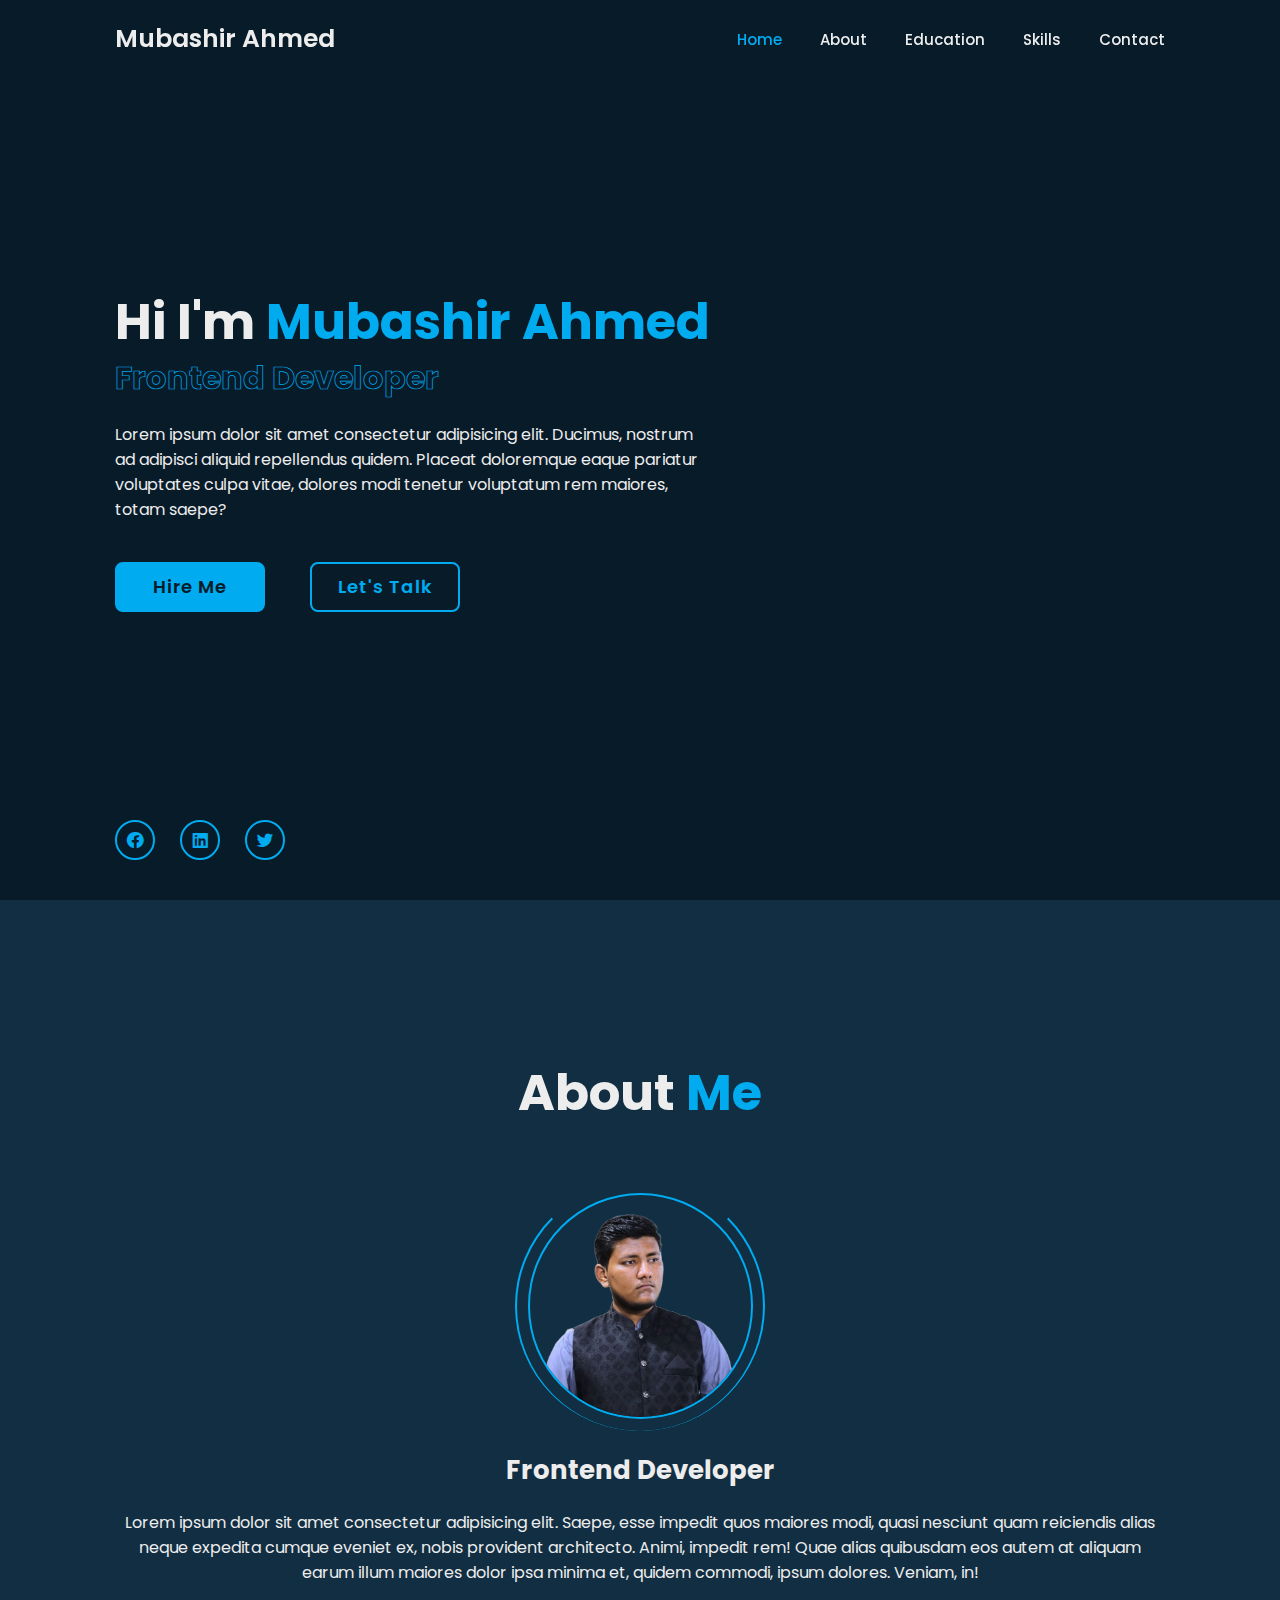
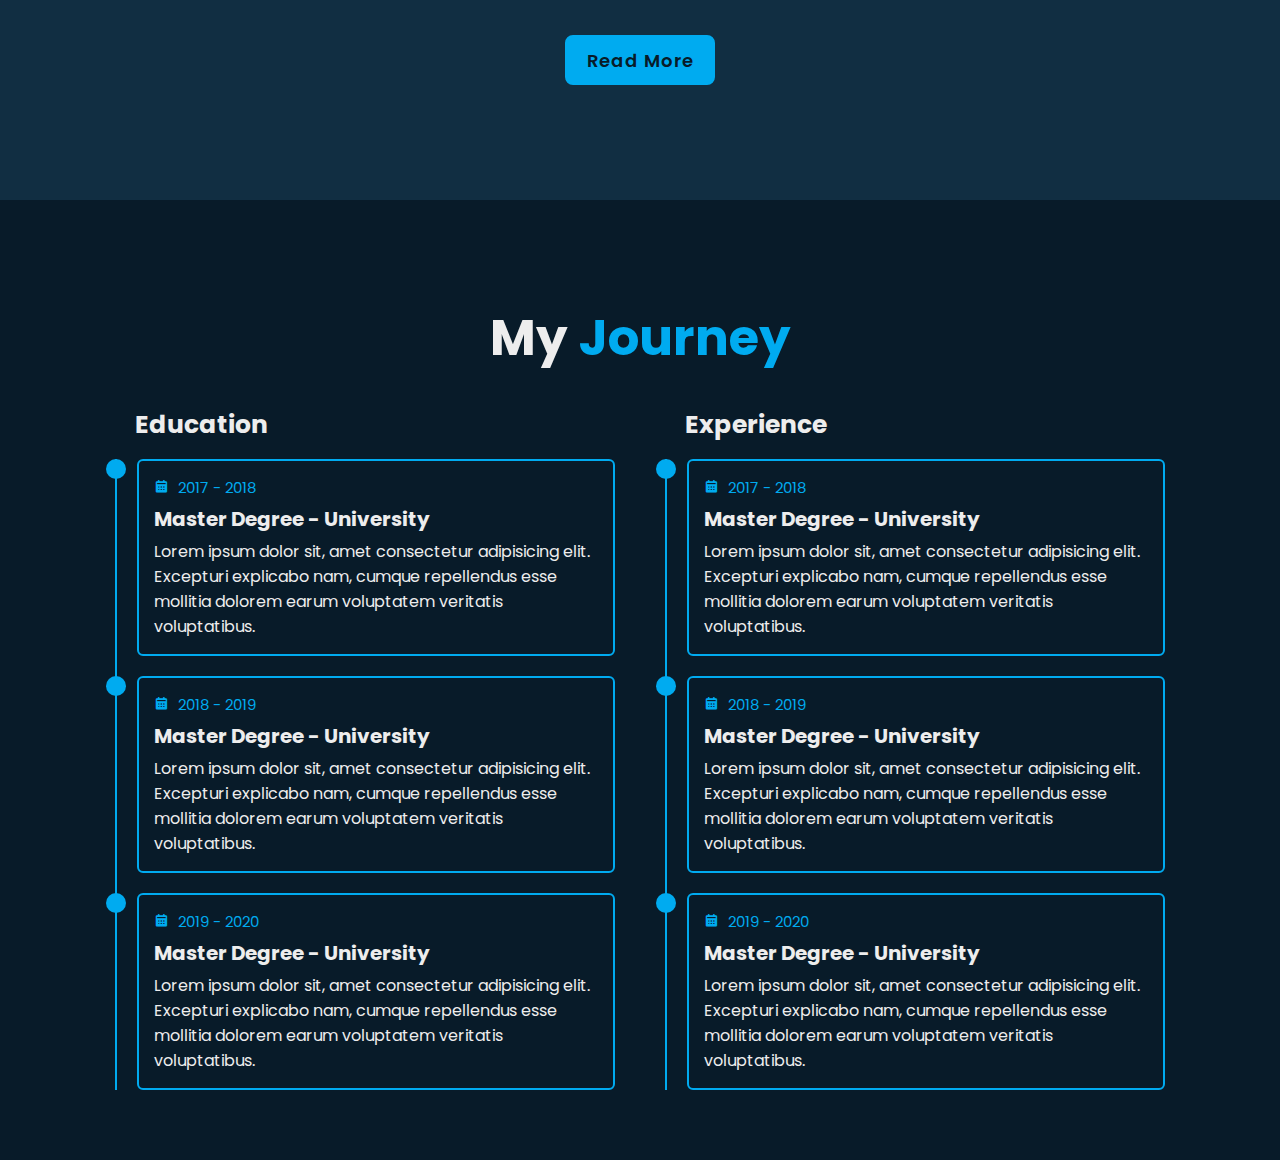
==== index.html @ 541646b7 "education and experience section completed" ====
<!DOCTYPE html>
<html lang="en">
<head>
    <meta charset="UTF-8">
    <meta name="viewport" content="width=device-width, initial-scale=1.0">
    <title>Document</title>
    <link rel="stylesheet" href="style.css">
    <link href='https://unpkg.com/boxicons@2.1.4/css/boxicons.min.css' rel='stylesheet'>
</head>
<body>
    <header class="header">
        <a href="#" class="logo">Mubashir Ahmed</a>

         <div class='bx bx-menu' id="menu-icon"> </div>

        <nav class="navbar">
            <a href="#home" class="active">Home</a>
            <a href="#about">About</a>
            <a href="#education">Education</a>
            <a href="#skills">Skills</a>
            <a href="#contact">Contact</a>
        </nav>
    </header>


    <!-- home section starts hear -->

    <section class="home" id="home">
        <div class="home-content">
            <h1>Hi I'm <span>Mubashir Ahmed</span></h1>
            <div class="text-animate">
                <h3>Frontend Developer</h3>
            </div>
            <p>Lorem ipsum dolor sit amet consectetur adipisicing elit. Ducimus, nostrum ad adipisci aliquid repellendus quidem. Placeat doloremque eaque pariatur voluptates culpa vitae, dolores modi tenetur voluptatum rem maiores, totam saepe?</p>

            <div class="button-box">
                <a href="#" class="btn">Hire Me</a>
                <a href="#" class="btn">Let's Talk</a>
            </div>
        </div>

        <div class="home-social-links">
            <a href="#"><i class='bx bxl-facebook-circle' ></i></a>
            <a href="#"><i class='bx bxl-linkedin-square'></i></a>
            <a href="#"><i class='bx bxl-twitter'></i></a>
        </div>

        <div class="home-image-hover">

        </div>
    </section>



    <!-- about section start here -->


    <section class="about" id="about">
        <h2 class="heading">About <span>Me</span></h2>
        <div class="about-image">
            <img src="./assest/3.png" alt="">
            <span class="circle-spin"></span>
        </div>

        <div class="about-content">
            <h3>Frontend Developer</h3>
            <p>Lorem ipsum dolor sit amet consectetur adipisicing elit. Saepe, esse impedit quos maiores modi, quasi nesciunt quam reiciendis alias neque expedita cumque eveniet ex, nobis provident architecto. Animi, impedit rem! Quae alias quibusdam eos autem at aliquam earum illum maiores dolor ipsa minima et, quidem commodi, ipsum dolores. Veniam, in!</p>
        </div>

        <div class="button-box btns">
            <a href="#" class="btn">Read More</a>
        </div>
    </section>


    <!-- education section start here -->

    <section class="education" id="education">
        <h2 class="heading">My <span>Journey</span></h2>

        <div class="education-row">
            <div class="education-column">
                <h3 class="title">Education</h3>

                <div class="education-box">
                    <div class="education-content">
                        <div class="content">
                            <div class="year"><i class='bx bxs-calendar'></i> 2017 - 2018</div>
                            <h3>Master Degree - University</h3>
                            <p>Lorem ipsum dolor sit, amet consectetur adipisicing elit. Excepturi explicabo nam, cumque repellendus esse mollitia dolorem earum voluptatem veritatis voluptatibus.</p>
                        </div>
                    </div>

                    <div class="education-content">
                        <div class="content">
                            <div class="year"><i class='bx bxs-calendar'></i> 2018 - 2019</div>
                            <h3>Master Degree - University</h3>
                            <p>Lorem ipsum dolor sit, amet consectetur adipisicing elit. Excepturi explicabo nam, cumque repellendus esse mollitia dolorem earum voluptatem veritatis voluptatibus.</p>
                        </div>
                    </div>

                    <div class="education-content">
                        <div class="content">
                            <div class="year"><i class='bx bxs-calendar'></i> 2019 - 2020</div>
                            <h3>Master Degree - University</h3>
                            <p>Lorem ipsum dolor sit, amet consectetur adipisicing elit. Excepturi explicabo nam, cumque repellendus esse mollitia dolorem earum voluptatem veritatis voluptatibus.</p>
                        </div>
                    </div>
                </div>
            </div>


            <div class="education-column">
                <h3 class="title">Experience</h3>

                <div class="education-box">
                    <div class="education-content">
                        <div class="content">
                            <div class="year"><i class='bx bxs-calendar'></i> 2017 - 2018</div>
                            <h3>Master Degree - University</h3>
                            <p>Lorem ipsum dolor sit, amet consectetur adipisicing elit. Excepturi explicabo nam, cumque repellendus esse mollitia dolorem earum voluptatem veritatis voluptatibus.</p>
                        </div>
                    </div>

                    <div class="education-content">
                        <div class="content">
                            <div class="year"><i class='bx bxs-calendar'></i> 2018 - 2019</div>
                            <h3>Master Degree - University</h3>
                            <p>Lorem ipsum dolor sit, amet consectetur adipisicing elit. Excepturi explicabo nam, cumque repellendus esse mollitia dolorem earum voluptatem veritatis voluptatibus.</p>
                        </div>
                    </div>

                    <div class="education-content">
                        <div class="content">
                            <div class="year"><i class='bx bxs-calendar'></i> 2019 - 2020</div>
                            <h3>Master Degree - University</h3>
                            <p>Lorem ipsum dolor sit, amet consectetur adipisicing elit. Excepturi explicabo nam, cumque repellendus esse mollitia dolorem earum voluptatem veritatis voluptatibus.</p>
                        </div>
                    </div>
                </div>
            </div>
        </div>
    </section>
</body>
<script src="script.js"></script>
</html>
---- style.css ----
@import url('https://fonts.googleapis.com/css2?family=Poppins:ital,wght@0,100;0,200;0,300;0,400;0,500;0,600;0,700;0,800;0,900;1,100;1,200;1,300;1,400;1,500;1,600;1,700;1,800;1,900&display=swap');

*{
    margin: 0;
    padding: 0;
    box-sizing: border-box;
    text-decoration: none;
    border: none;
    outline: none;
    scroll-behavior: smooth;
    font-family: 'Poppins', sans-serif;
}

:root{
    --bg-color:#081b29;
    --second-bg-color: #112e42;
    --text-color: #ededed;
    --main-color: #00abf0;
}

html{
    font-size: 62.5%;
    overflow-x: hidden;
}

body{
    background: var(--bg-color);
    color: var(--text-color);
}

.header{
    position: fixed;
    top: 0;
    left: 0;
    width: 100%;
    padding: 2rem 9%;
    /* background-color: aqua; */
    display: flex;
    justify-content: space-between;
    align-items: center;
    z-index: 100;
}

.logo{
    font-size: 2.5rem;
    color: var(--text-color);
    font-weight: 600;
}

.navbar a{
    font-size: 1.5rem;
    color: var(--text-color);
    font-weight: 500;
    margin-left: 3.5rem;
    transition: .3s;
}

.navbar a:hover, .navbar a.active{
    color: var(--main-color);
}

#menu-icon{
    font-size: 3.6rem;
    color: var(--text-color);
    cursor: pointer;
    display: none;
}

section{
    min-height: 100vh;
    padding: 10rem 9% 2rem;
}

.home{
    display: flex;
    align-items: center;
    padding: 0 9%;
    background-image: url(./assest/file.png);
    background-repeat: no-repeat;
    background-position: right;
    background-size: contain;
}


.home-content{
    max-width: 60rem;
}

.home-content h1{
    font-size: 5rem;
    font-weight: 700;
    line-height: 1.3;
}

.home-content .text-animate{
    position: relative;
    width: 32.8rem;
}

.home-content .text-animate h3 {
    font-size: 3.2rem;
    font-weight: 700;
    color: transparent;
    -webkit-text-stroke: .7px var(--main-color);
}

.home-content p{
    font-size: 1.6rem;
    margin: 2rem 0 4rem;
}


.button-box{
    position: relative;
    display: flex;
    justify-content: space-between;
    width: 34.5rem;
    height: 5rem;
}

.button-box .btn{
    position: relative;
    display: inline-flex;
    justify-content: center;
    align-items: center;
    width: 15rem;
    height: 100%;
    background: var(--main-color);
    border: .2rem solid var(--main-color);
    border-radius: .8rem;
    font-size: 1.8rem;
    font-weight: 600;
    letter-spacing: .1rem;
    color: var(--bg-color); 
    z-index: 1;
    overflow: hidden;
    transition: .5s;  
}

.button-box .btn:hover{
    color: var(--main-color);
}

.button-box .btn:nth-child(2){
    background: transparent;
    color: var(--main-color);
}

.button-box .btn:nth-child(2):hover{
    color: var(--bg-color);
}

.button-box .btn:nth-child(2)::before{
    background: var(--main-color);
}


.button-box .btn::before {
    content: '';
    position: absolute;
    top: 0;
    left: 0;
    width: 0;
    height: 100%;
    background: var(--bg-color);
    z-index: -1;
    transition: .5s;
}


.button-box .btn:hover::before {
    width: 100%;
}


.home-social-links{
    position: absolute;
    bottom: 4rem;
    width: 170px;
    display: flex;
    justify-content: space-between;
}


.home-social-links a{
    position: relative;
    display: inline-flex;
    justify-content: center;
    align-items: center;
    width: 40px;
    height: 40px;
    background: transparent;
    border: .2rem solid var(--main-color);
    border-radius: 50%;
    font-size: 20px;
    color: var(--main-color);
    z-index: 1;
    overflow: hidden;
    transition: .5s;
}

.home-social-links a:hover{
    color: var(--bg-color);
}


.home-social-links a::before{
    content: '';
    position: absolute;
    top: 0;
    left: 0;
    width: 0;
    height: 100%;
    background: var(--main-color);
    z-index: -1;
    transition: .5s;
}


.home-social-links a:hover::before{
    width: 100%;
}



.home-image-hover{
    position: absolute;
    top: 0;
    right: 0;
    width: 45%;
    height: 100%;
    background: transparent;
    transition: .3s;
}


.home-image-hover:hover{
    background-color: var(--bg-color);
    opacity: .9;
}


.about{
    display: flex;
    align-items: center;
    justify-content: center;
    flex-direction: column;
    gap: 2rem;
    background: var(--second-bg-color);
    padding-bottom: 6rem;
}


.heading{
    font-size: 5rem;
    margin-bottom: 3rem;
    text-align: center;
}

span{
    color: var(--main-color);
}

.about-image{
    position: relative;
    width: 25rem;
    height: 25rem;
    border-radius: 50%;
    display: flex;
    justify-content: center;
    align-items: center;
}


.about-image img{
    width: 90%;
    /* height: 100%; */
    border-radius: 50%;
    border: .2rem solid var(--main-color);
}


.about-image .circle-spin{
    position: absolute;
    top: 50%;
    left: 50%;
    transform: translate(-50%, -50%)rotate(0);
    width: 100%;
    height: 100%;
    border-radius: 50%;
    border-top: .2rem solid var(--second-bg-color);
    border-top: .2rem solid var(--second-bg-color);
    border-left: .2rem solid var(--main-color);
    border-right: .2rem solid var(--main-color);
}

.about-content{
    text-align: center;
}

.about-content h3{
    font-size: 2.6rem;
}

.about-content p{
    font-size: 1.6rem;
    margin: 2rem 0 3rem;
}


.button-box.btns{
    display: inline-block;
    width: 15rem;
}

.button-box.btns a::before{
    background: var(--second-bg-color);
}


.education{
    display: flex;
    align-items: center;
    justify-content: center;
    flex-direction: column;
    min-height: auto;
    padding-bottom: 5rem;
}

.education .education-row{
    display: flex;
    flex-wrap: wrap;
    gap: 5rem;
}

.education-row .education-column{
    flex: 1 1 40rem ;
}

.education-column .title{
    font-size: 2.5rem;
    margin: 0 0 1.5rem 2rem;
}

.education-column .education-box{
    border-left: .2rem solid var(--main-color);
}

.education-box .education-content{
    position: relative;
    padding-left: 2rem;
}

.education-box .education-content::before{
    content: '';
    position: absolute;
    top: 0;
    left: -1.1rem;
    width: 2rem;
    height: 2rem;
    background: var(--main-color);
    border-radius: 50%;
}

.education-content .content{
    position: relative;
    padding: 1.5rem;
    border: .2rem solid var(--main-color);
    border-radius: .6rem;
    margin-bottom: 2rem;
    overflow: hidden;
}

.education-content .content::before{
    content: '';
    position: absolute;
    top: 0;
    left: 0;
    width: 0%;
    height: 100%;
    background: var(--second-bg-color);
    z-index: -1;
    transition: .5s;
}

.education-content .content:hover::before{
    width: 100%;

}

.education-content .content .year{
    font-size: 1.5rem;
    color: var(--main-color);
    padding-bottom: .5rem;
}


.education-content .content .year i{
    padding-right: .5rem;
}

.education-content .content h3{
    font-size: 2rem;
}

.education-content .content p{
    font-size: 1.6rem;
    padding-top: .5rem;
}
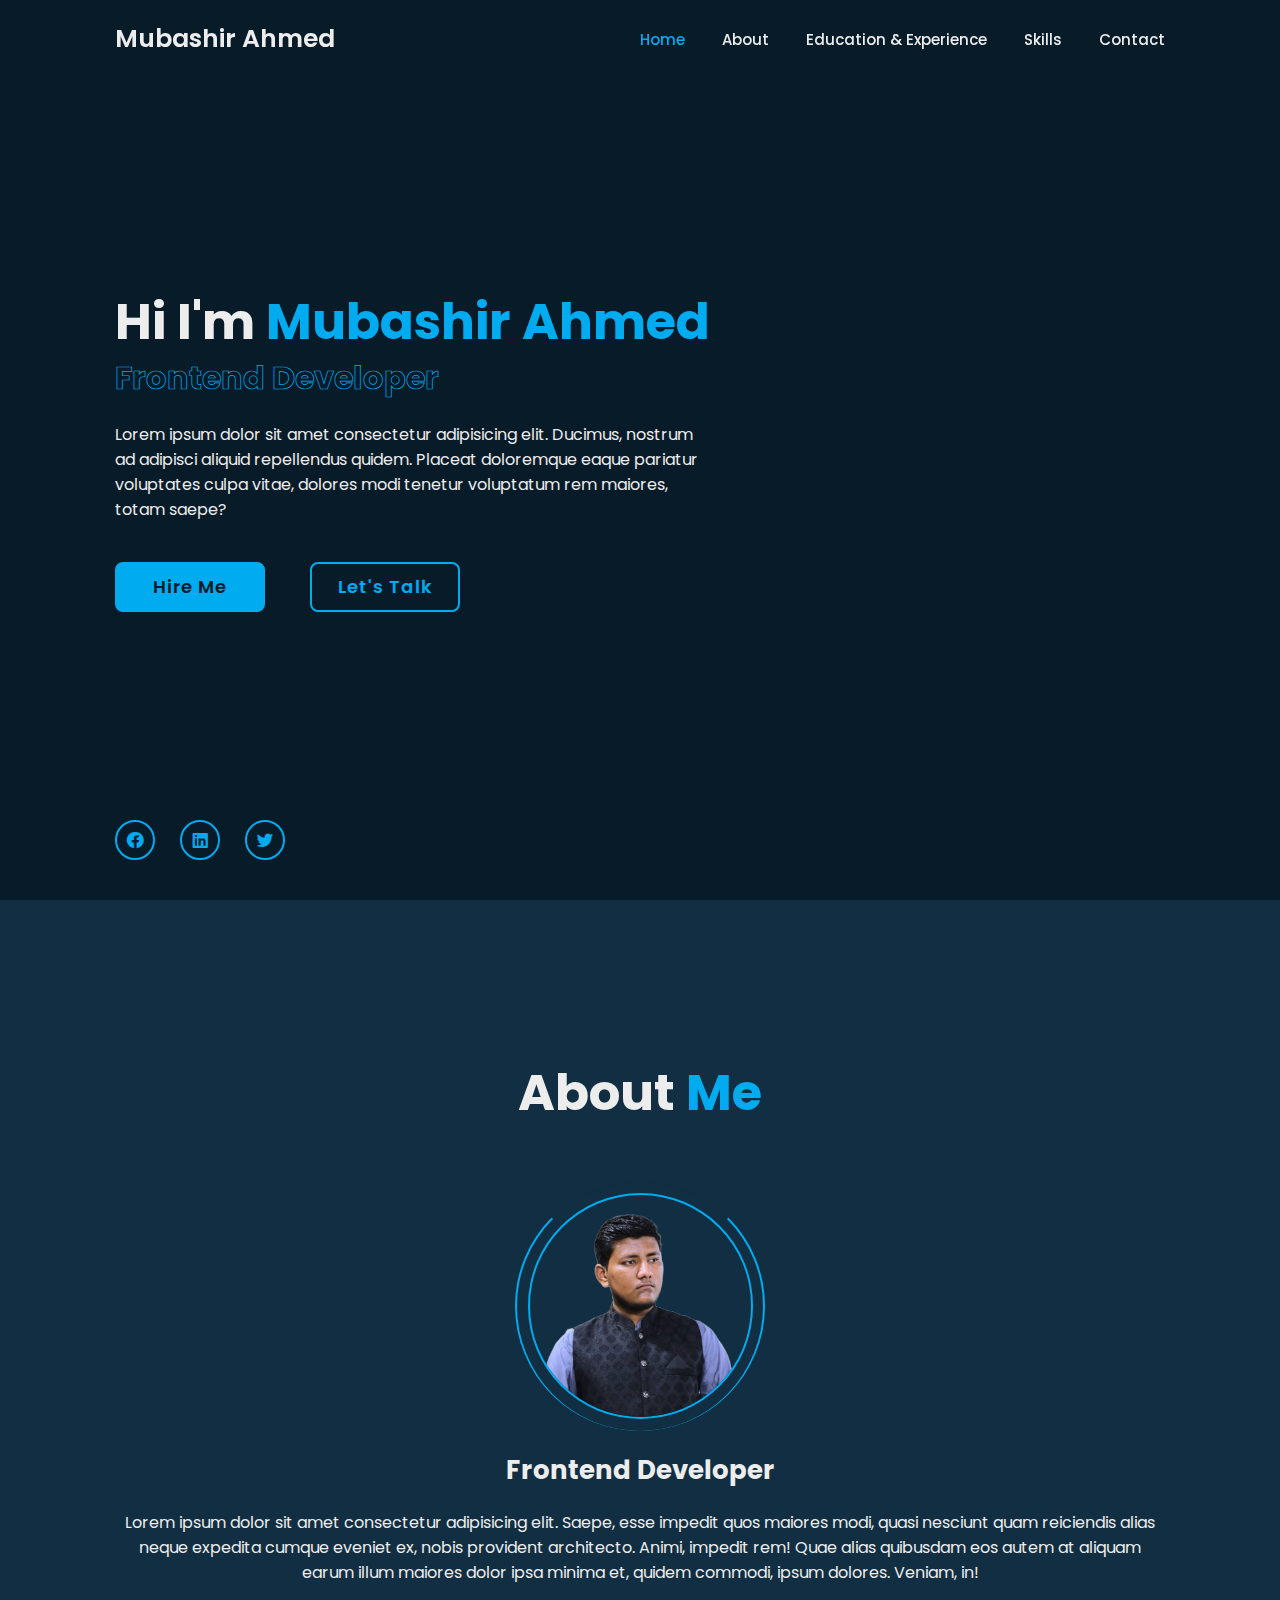
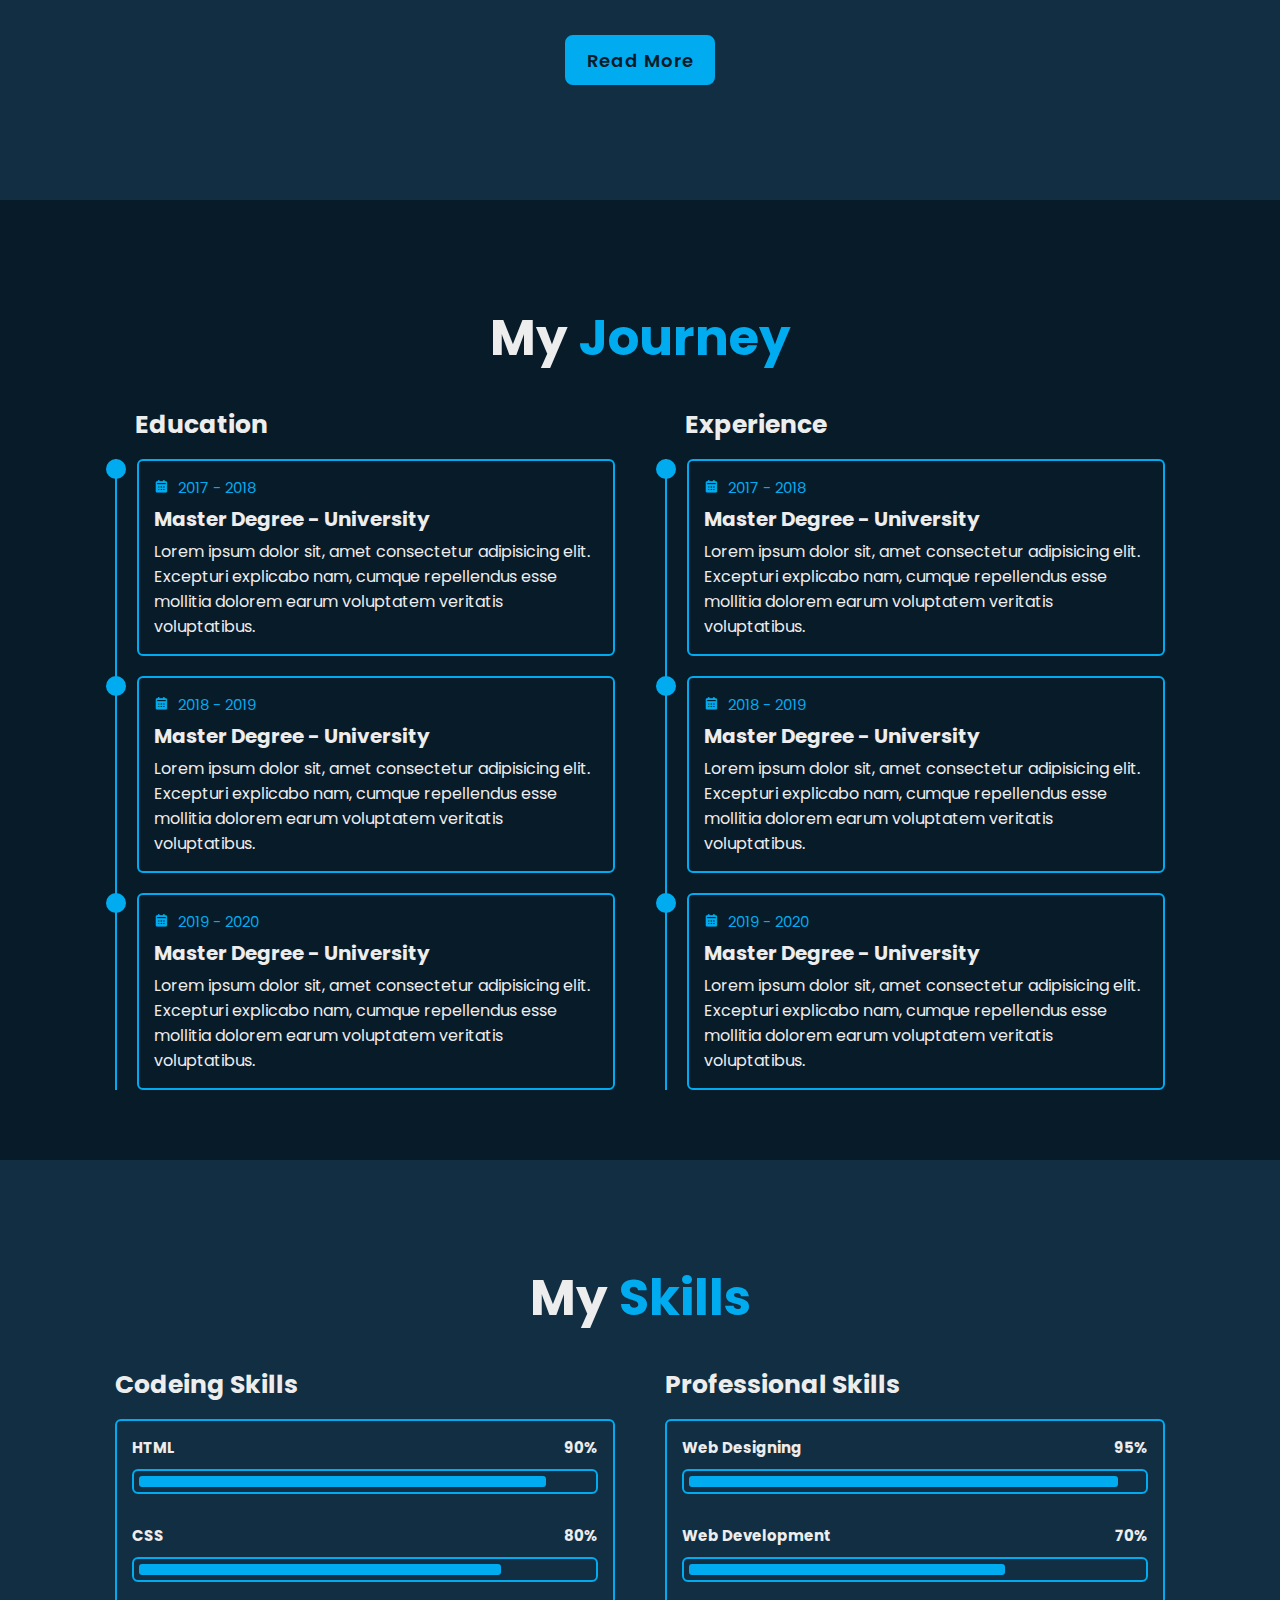
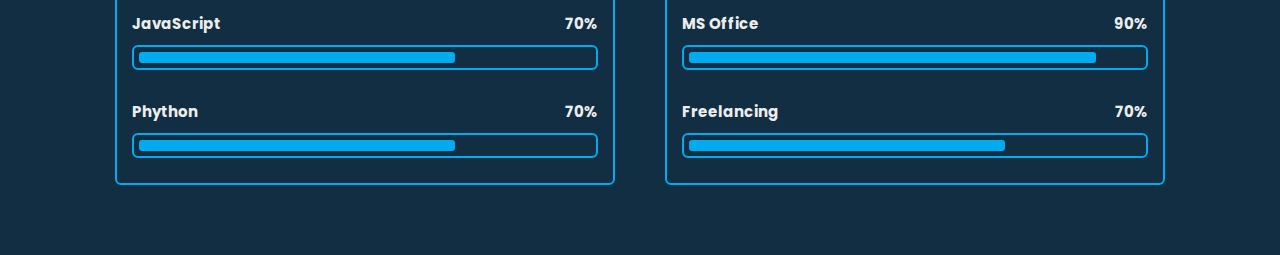
==== commit d4d0d091: "skills sceetion complete" ====
--- a/index.html
+++ b/index.html
@@ -16,7 +16,7 @@
         <nav class="navbar">
             <a href="#home" class="active">Home</a>
             <a href="#about">About</a>
-            <a href="#education">Education</a>
+            <a href="#education">Education & Experience</a>
             <a href="#skills">Skills</a>
             <a href="#contact">Contact</a>
         </nav>
@@ -141,6 +141,76 @@
             </div>
         </div>
     </section>
+
+
+
+    <!-- Skills Section Starts Here -->
+
+
+
+    <section class="skills" id="skills">
+        <h2 class="heading">My <span>Skills</span></h2>
+
+        <div class="skills-row">
+            <div class="skills-column">
+                <h3 class="title">Codeing Skills</h3>
+
+                <div class="skills-box">
+                    <div class="skills-content">
+                        <div class="progress">
+                            <h3>HTML <span>90%</span></h3>
+                            <div class="bar"><span></span></div>
+                        </div>
+
+                        <div class="progress">
+                            <h3>CSS <span>80%</span></h3>
+                            <div class="bar"><span></span></div>
+                        </div>
+
+                        <div class="progress">
+                            <h3>JavaScript <span>70%</span></h3>
+                            <div class="bar"><span></span></div>
+                        </div>
+
+                        <div class="progress">
+                            <h3>Phython <span>70%</span></h3>
+                            <div class="bar"><span></span></div>
+                        </div>
+                        
+                    </div>
+                </div>
+            </div>
+
+            <div class="skills-column">
+                <h3 class="title">Professional Skills</h3>
+
+                <div class="skills-box">
+                    <div class="skills-content">
+                        <div class="progress">
+                            <h3>Web Designing <span>95%</span></h3>
+                            <div class="bar"><span></span></div>
+                        </div>
+
+                        <div class="progress">
+                            <h3>Web Development <span>70%</span></h3>
+                            <div class="bar"><span></span></div>
+                        </div>
+
+                        <div class="progress">
+                            <h3>MS Office <span>90%</span></h3>
+                            <div class="bar"><span></span></div>
+                        </div>
+
+                        <div class="progress">
+                            <h3> Freelancing <span>70%</span></h3>
+                            <div class="bar"><span></span></div>
+                        </div>
+                        
+                    </div>
+                </div>
+            </div>
+        </div>
+    </section>
 </body>
 <script src="script.js"></script>
 </html>--- a/style.css
+++ b/style.css
@@ -18,7 +18,7 @@
     --main-color: #00abf0;
 }
 
-html{
+html,body{
     font-size: 62.5%;
     overflow-x: hidden;
 }
@@ -406,4 +406,120 @@
 .education-content .content p{
     font-size: 1.6rem;
     padding-top: .5rem;
+}
+
+
+/* skills styleing starts here */
+
+
+.skills{
+    min-height: auto;
+    padding-bottom: 7rem;
+    background: var(--second-bg-color);
+}
+
+.skills .skills-row{
+    display: flex;
+    flex-wrap: wrap;
+    gap: 5rem;
+}
+
+.skills-row .skills-column{
+    flex: 1 1 40rem;
+}
+
+.skills-column .title{
+    font-size: 2.5rem;
+    margin: 0 0 1.5rem;
+}
+
+.skills-box .skills-content{
+    position: relative;
+    border: .2rem solid var(--main-color);
+    border-radius: .6rem;
+    padding: .5rem 1.5rem;
+    z-index: 1;
+    overflow: hidden;
+}
+
+
+.skills-box .skills-content::before{
+    content: '';
+    position: absolute;
+    top: 0;
+    left: 0;
+    height: 100%;
+    width: 0;
+    background: var(--bg-color);
+    z-index: -1;
+    transition: .5s;
+}
+
+.skills-box .skills-content:hover::before{
+    width: 100%;
+}
+
+.skills-content .progress{
+    padding: 1rem 0;
+}
+
+
+.skills-content .progress h3{
+    font-size: 1.5rem;
+    display: flex;
+    justify-content: space-between;
+    align-items: center;
+}
+
+.skills-content .progress h3 span{
+    color: var(--text-color);
+}
+
+.skills-content .progress .bar{
+    height: 2.5rem;
+    border-radius: .6rem;
+    border: .2rem solid var(--main-color);
+    padding: .5rem;
+    margin: 1rem 0;
+
+}
+
+
+.skills-content .progress .bar span{
+    display: block;
+    height: 100%;
+    border-radius: .3rem;
+    background: var(--main-color);
+}
+
+.skills-column:nth-child(1) .skills-content .progress:nth-child(1) .bar span{
+    width: 90%;
+}
+
+.skills-column:nth-child(1) .skills-content .progress:nth-child(2) .bar span{
+    width: 80%;
+}
+
+.skills-column:nth-child(1) .skills-content .progress:nth-child(3) .bar span{
+    width: 70%;
+}
+
+.skills-column:nth-child(1) .skills-content .progress:nth-child(4) .bar span{
+    width: 70%;
+}
+
+.skills-column:nth-child(2) .skills-content .progress:nth-child(1) .bar span{
+    width: 95%;
+}
+
+.skills-column:nth-child(2) .skills-content .progress:nth-child(2) .bar span{
+    width: 70%;
+}
+
+.skills-column:nth-child(2) .skills-content .progress:nth-child(3) .bar span{
+    width: 90%;
+}
+
+.skills-column:nth-child(2) .skills-content .progress:nth-child(4) .bar span{
+    width: 70%;
 }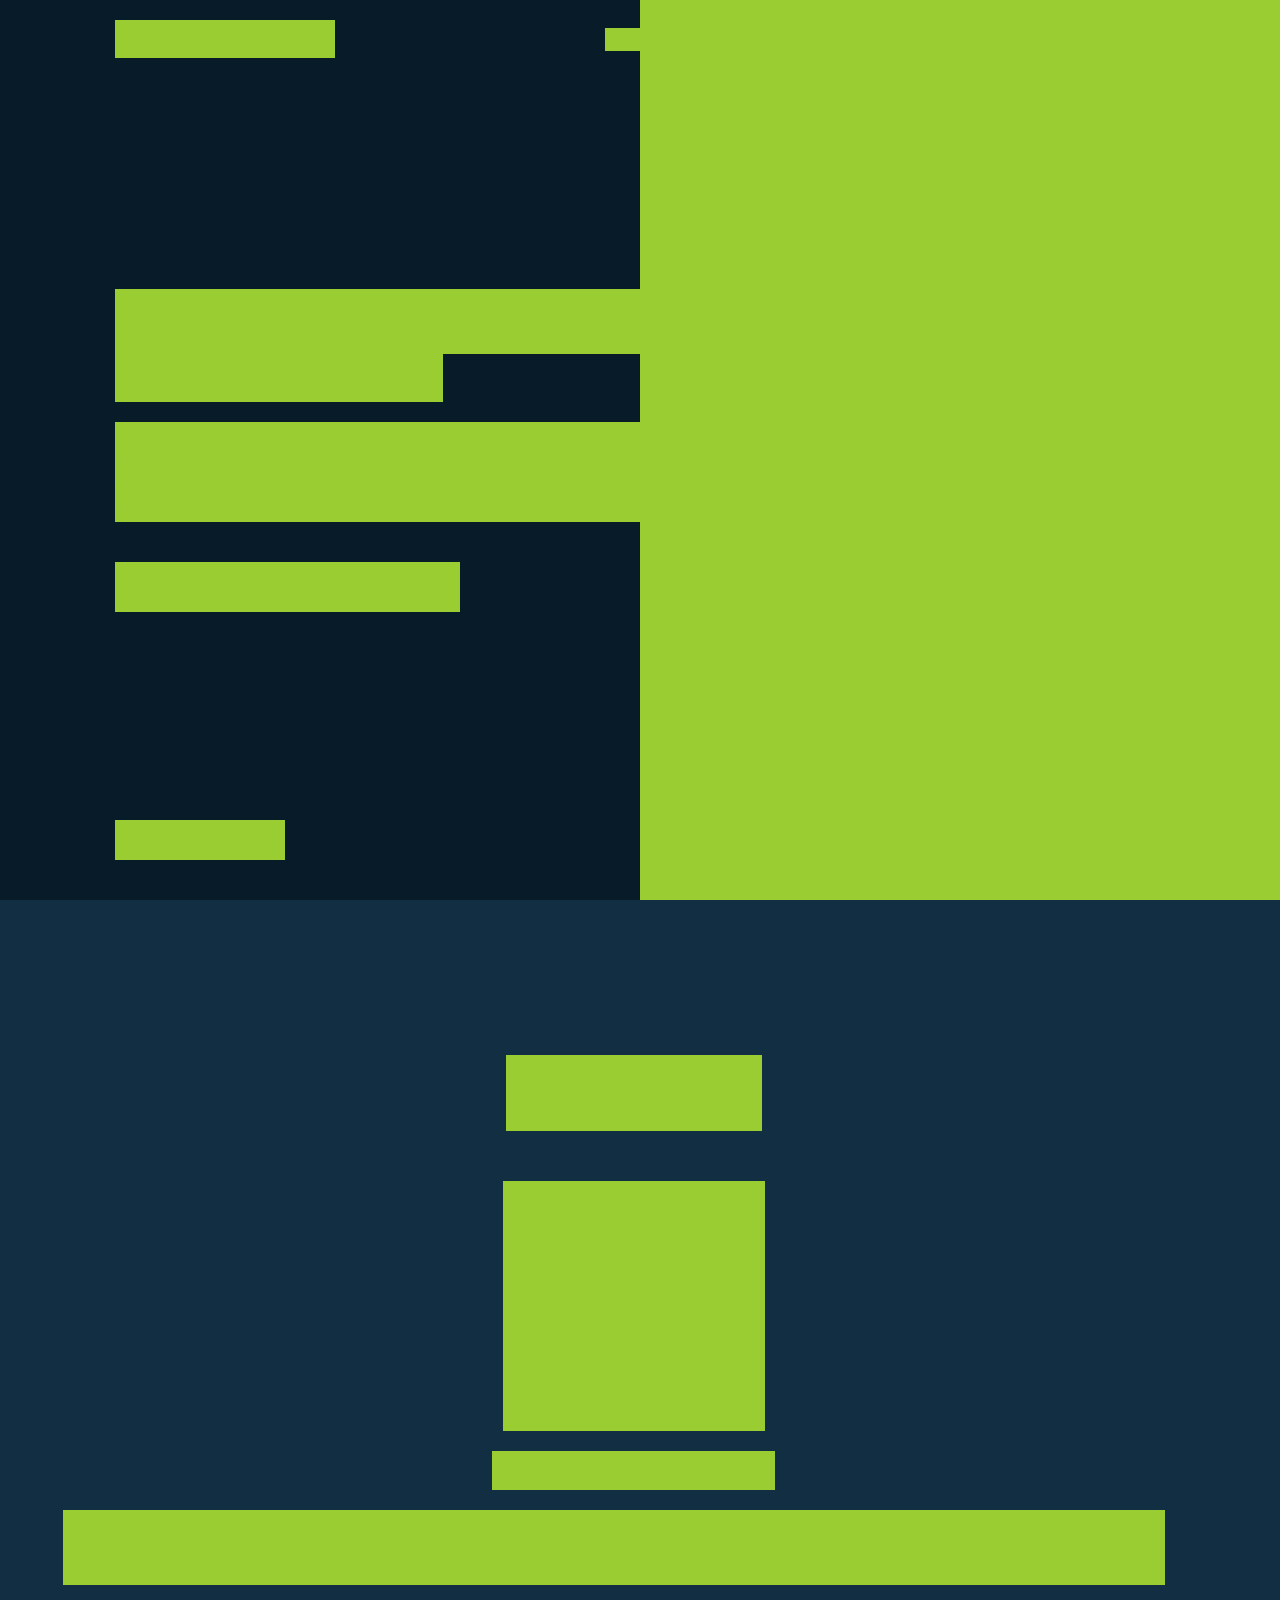
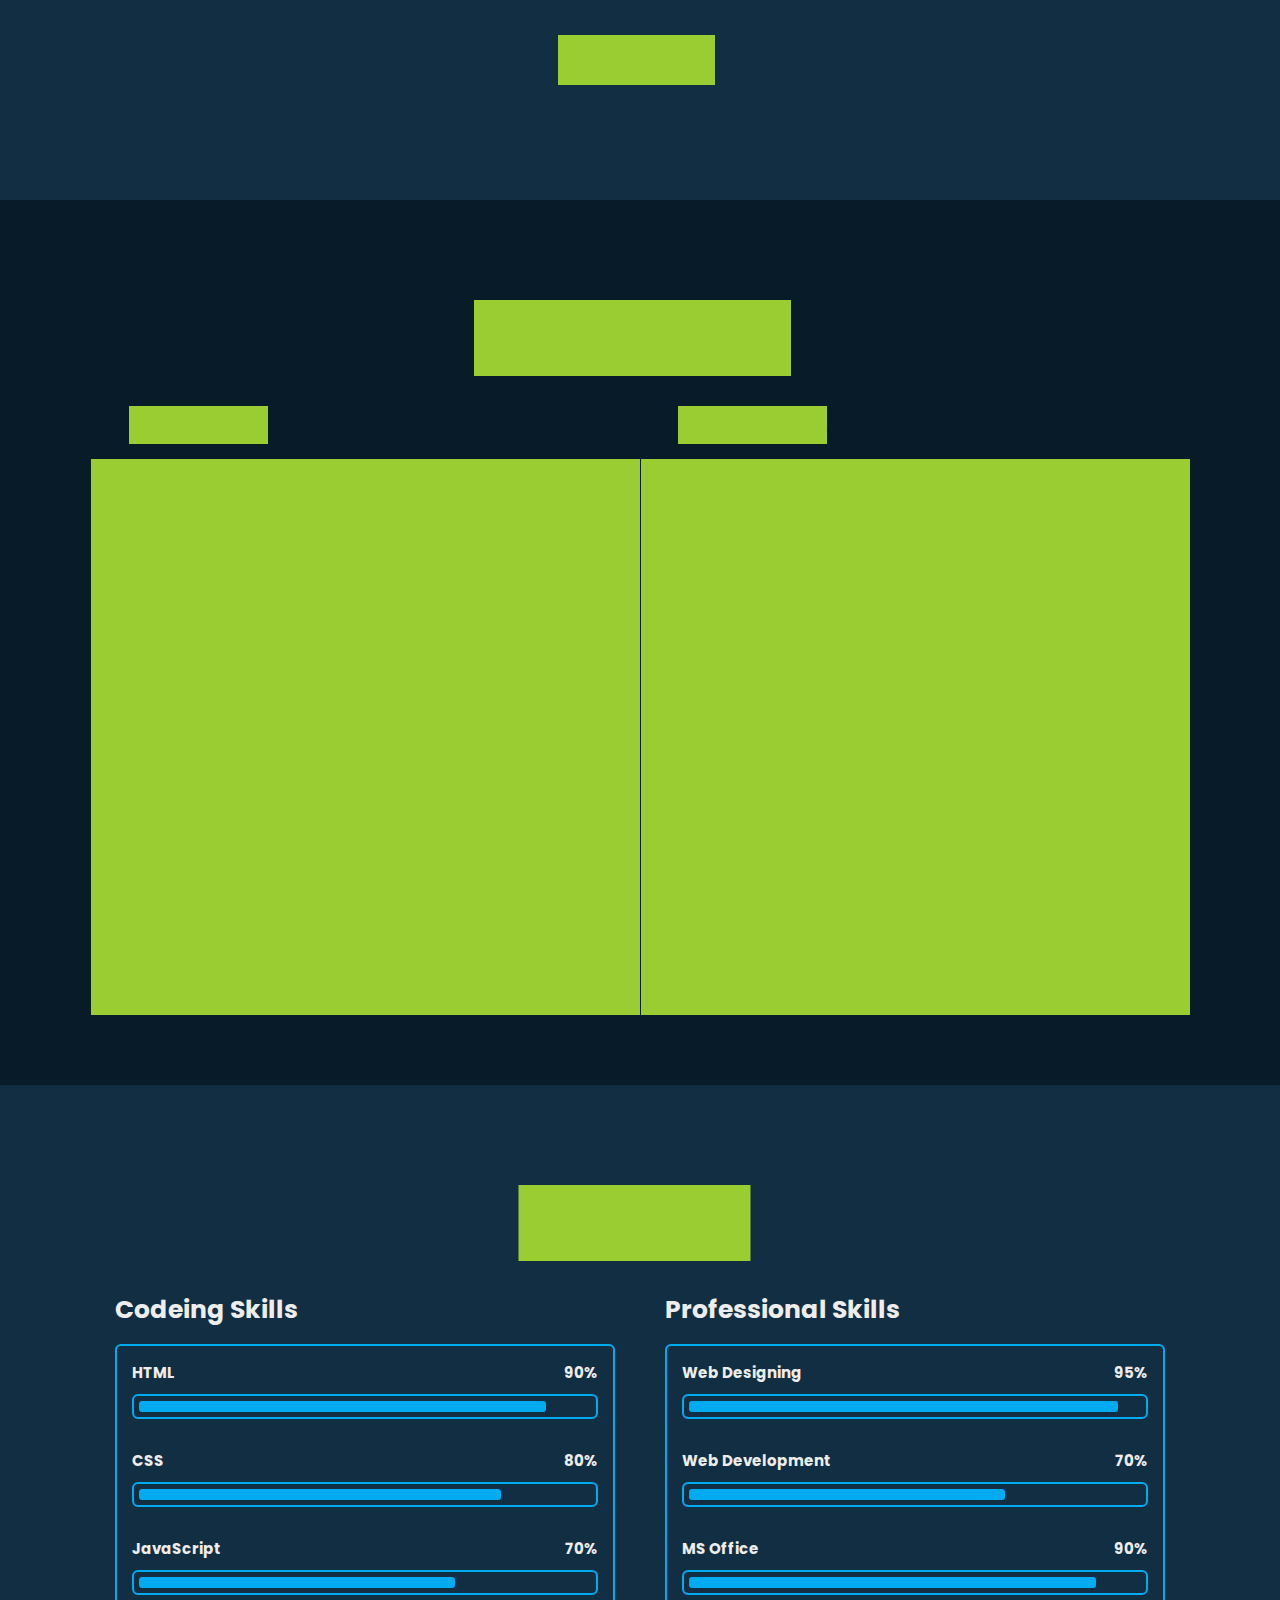
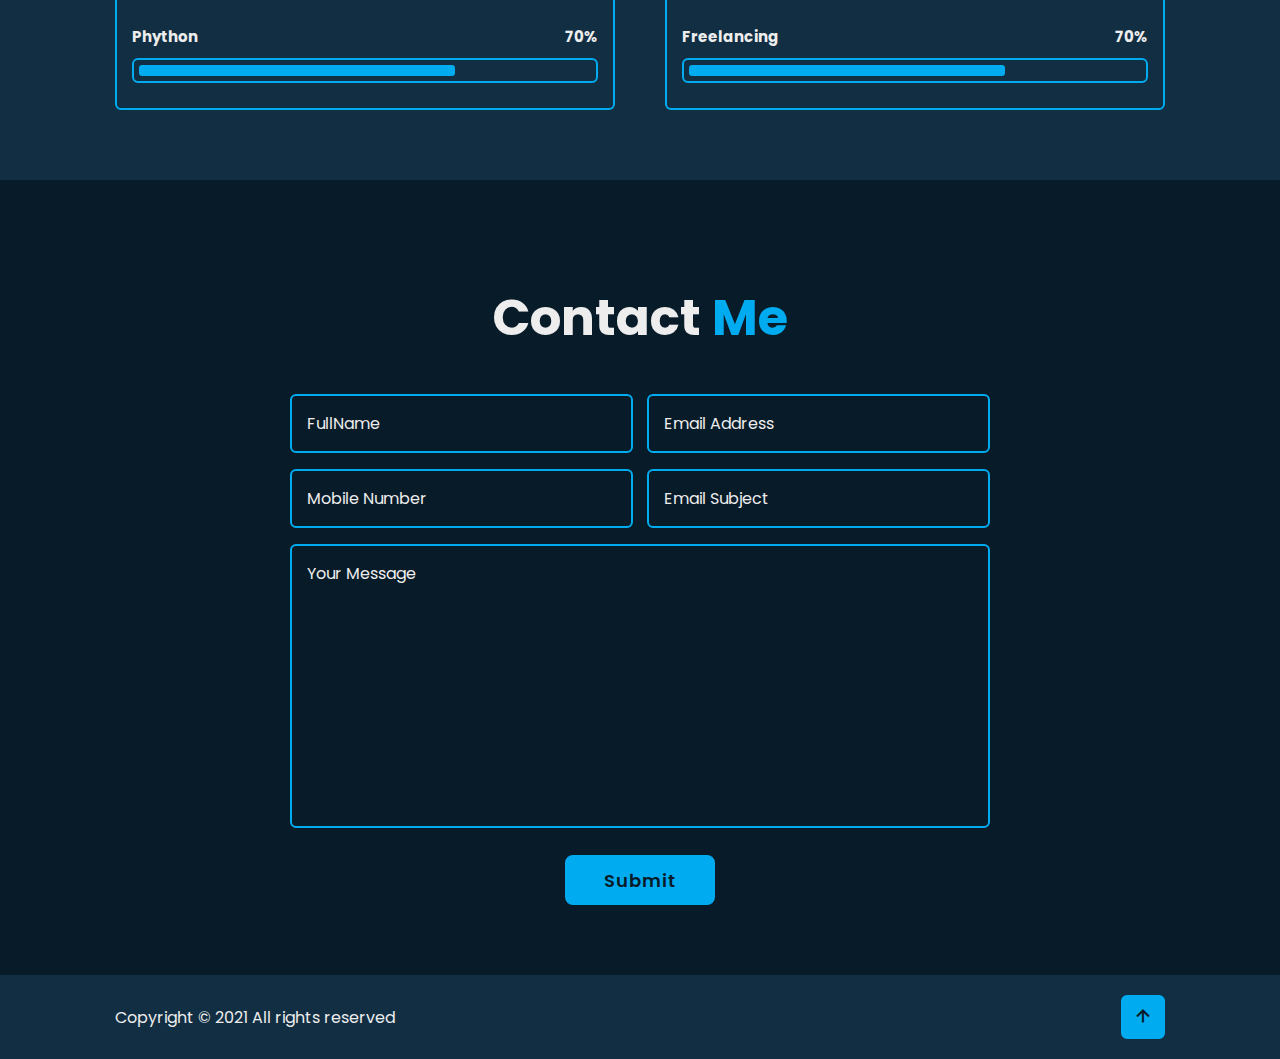
==== commit 07122f34: "assigment 21 complete" ====
--- a/index.html
+++ b/index.html
@@ -3,15 +3,15 @@
 <head>
     <meta charset="UTF-8">
     <meta name="viewport" content="width=device-width, initial-scale=1.0">
-    <title>Document</title>
+    <title>Mubashir Ahmed</title>
     <link rel="stylesheet" href="style.css">
     <link href='https://unpkg.com/boxicons@2.1.4/css/boxicons.min.css' rel='stylesheet'>
 </head>
 <body>
     <header class="header">
-        <a href="#" class="logo">Mubashir Ahmed</a>
-
-         <div class='bx bx-menu' id="menu-icon"> </div>
+        <a href="#" class="logo">Mubashir Ahmed<span class="animate" style="--i:1;"></span></a>
+
+         <div class='bx bx-menu' id="menu-icon"><span class="animate" style="--i:2;"></span></div>
 
         <nav class="navbar">
             <a href="#home" class="active">Home</a>
@@ -19,35 +19,48 @@
             <a href="#education">Education & Experience</a>
             <a href="#skills">Skills</a>
             <a href="#contact">Contact</a>
+
+
+            <span class="active-nav"></span>
+            <span class="animate" style="--i:2;"></span>
         </nav>
     </header>
 
 
     <!-- home section starts hear -->
 
-    <section class="home" id="home">
+    <section class="home show-animate" id="home">
         <div class="home-content">
-            <h1>Hi I'm <span>Mubashir Ahmed</span></h1>
+            <h1>Hi I'm <span>Mubashir Ahmed</span><span class="animate" style="--i:2;"></span></h1>
             <div class="text-animate">
                 <h3>Frontend Developer</h3>
-            </div>
-            <p>Lorem ipsum dolor sit amet consectetur adipisicing elit. Ducimus, nostrum ad adipisci aliquid repellendus quidem. Placeat doloremque eaque pariatur voluptates culpa vitae, dolores modi tenetur voluptatum rem maiores, totam saepe?</p>
+                <span class="animate" style="--i:3;"></span>
+            </div>
+            <p>Lorem ipsum dolor sit amet consectetur adipisicing elit. Ducimus, nostrum ad adipisci aliquid repellendus quidem. Placeat doloremque eaque pariatur voluptates culpa vitae, dolores modi tenetur voluptatum rem maiores, totam saepe?
+            <span class="animate" style="--i:4;"></span>
+
+            </p>
+            
 
             <div class="button-box">
                 <a href="#" class="btn">Hire Me</a>
                 <a href="#" class="btn">Let's Talk</a>
-            </div>
-        </div>
-
+            <span class="animate" style="--i:5;"></span>
+
+            </div>
+        </div>
         <div class="home-social-links">
             <a href="#"><i class='bx bxl-facebook-circle' ></i></a>
             <a href="#"><i class='bx bxl-linkedin-square'></i></a>
             <a href="#"><i class='bx bxl-twitter'></i></a>
-        </div>
-
-        <div class="home-image-hover">
-
-        </div>
+            <span class="animate" style="--i:6;"></span>
+
+        </div>
+
+
+        <div class="home-image-hover"></div>
+        <span class="animate home-image" style="--i:7;"></span>
+
     </section>
 
 
@@ -56,19 +69,23 @@
 
 
     <section class="about" id="about">
-        <h2 class="heading">About <span>Me</span></h2>
+        <h2 class="heading">About <span>Me</span><span class="animate scroll" style="--i:1;"></span></h2>
         <div class="about-image">
             <img src="./assest/3.png" alt="">
             <span class="circle-spin"></span>
+            <span class="animate scroll" style="--i:2;"></span>
         </div>
 
         <div class="about-content">
-            <h3>Frontend Developer</h3>
-            <p>Lorem ipsum dolor sit amet consectetur adipisicing elit. Saepe, esse impedit quos maiores modi, quasi nesciunt quam reiciendis alias neque expedita cumque eveniet ex, nobis provident architecto. Animi, impedit rem! Quae alias quibusdam eos autem at aliquam earum illum maiores dolor ipsa minima et, quidem commodi, ipsum dolores. Veniam, in!</p>
+            <h3>Frontend Developer<span class="animate scroll" style="--i:3;"></span></h3>
+            <p>Lorem ipsum dolor sit amet consectetur adipisicing elit. Saepe, esse impedit quos maiores modi, quasi nesciunt quam reiciendis alias neque expedita cumque eveniet ex, nobis provident architecto. Animi, impedit rem! Quae alias quibusdam eos autem at aliquam earum illum maiores dolor ipsa minima et, quidem commodi, ipsum dolores. Veniam, in!
+                <span class="animate scroll" style="--i:4;"></span>
+            </p>
         </div>
 
         <div class="button-box btns">
             <a href="#" class="btn">Read More</a>
+            <span class="animate scroll" style="--i:5;"></span>
         </div>
     </section>
 
@@ -76,11 +93,11 @@
     <!-- education section start here -->
 
     <section class="education" id="education">
-        <h2 class="heading">My <span>Journey</span></h2>
+        <h2 class="heading">My <span>Journey</span><span class="animate scroll" style="--i:1;"></span></h2>
 
         <div class="education-row">
             <div class="education-column">
-                <h3 class="title">Education</h3>
+                <h3 class="title">Education<span class="animate scroll" style="--i:2;"></span></h3>
 
                 <div class="education-box">
                     <div class="education-content">
@@ -106,12 +123,13 @@
                             <p>Lorem ipsum dolor sit, amet consectetur adipisicing elit. Excepturi explicabo nam, cumque repellendus esse mollitia dolorem earum voluptatem veritatis voluptatibus.</p>
                         </div>
                     </div>
+                    <span class="animate scroll" style="--i:3;"></span>
                 </div>
             </div>
 
 
             <div class="education-column">
-                <h3 class="title">Experience</h3>
+                <h3 class="title">Experience<span class="animate scroll" style="--i:5;"></span></h3>
 
                 <div class="education-box">
                     <div class="education-content">
@@ -137,6 +155,7 @@
                             <p>Lorem ipsum dolor sit, amet consectetur adipisicing elit. Excepturi explicabo nam, cumque repellendus esse mollitia dolorem earum voluptatem veritatis voluptatibus.</p>
                         </div>
                     </div>
+                    <span class="animate scroll" style="--i:6;"></span>
                 </div>
             </div>
         </div>
@@ -149,7 +168,7 @@
 
 
     <section class="skills" id="skills">
-        <h2 class="heading">My <span>Skills</span></h2>
+        <h2 class="heading">My <span>Skills</span><span class="animate scroll" style="--i:1;"></span></h2>
 
         <div class="skills-row">
             <div class="skills-column">
@@ -211,6 +230,59 @@
             </div>
         </div>
     </section>
+
+
+
+    <!-- contact secion start here -->
+
+    <section class="contact" id="contact">
+        <h2 class="heading">Contact <span>Me</span></h2>
+
+        <form action="#">
+            <div class="input-box">
+                <div class="input-field">
+                    <input type="text" placeholder="FullName" required>
+                    <span class="focus"></span>
+                </div>
+                <div class="input-field">
+                    <input type="text" placeholder="Email Address" required>
+                    <span class="focus"></span>
+                </div>
+            </div>
+
+
+            <div class="input-box">
+                <div class="input-field">
+                    <input type="number" placeholder="Mobile Number" required>
+                    <span class="focus"></span>
+                </div>
+                <div class="input-field">
+                    <input type="text" placeholder="Email Subject" required>
+                    <span class="focus"></span>
+                </div>
+            </div>
+
+            <div class="texarea-field">
+                <textarea name="" id="" cols="30" rows="10" placeholder="Your Message" required></textarea>
+                <span class="focus"></span>
+            </div>
+
+            <div class="button-box btns">
+                <button type="submit" class="btn">Submit</button>
+            </div>
+        </form>
+    </section>
+
+
+    <footer class="footer">
+        <div class="footer-text">
+            <p>Copyright &copy; 2021 All rights reserved</p>
+        </div>
+
+        <div class="footer-icon-top">
+            <a href="#"><i class='bx bx-up-arrow-alt'></i></a>
+        </div>
+    </footer>
 </body>
 <script src="script.js"></script>
 </html>--- a/style.css
+++ b/style.css
@@ -1,6 +1,6 @@
 @import url('https://fonts.googleapis.com/css2?family=Poppins:ital,wght@0,100;0,200;0,300;0,400;0,500;0,600;0,700;0,800;0,900;1,100;1,200;1,300;1,400;1,500;1,600;1,700;1,800;1,900&display=swap');
 
-*{
+* {
     margin: 0;
     padding: 0;
     box-sizing: border-box;
@@ -11,24 +11,25 @@
     font-family: 'Poppins', sans-serif;
 }
 
-:root{
-    --bg-color:#081b29;
+:root {
+    --bg-color: #081b29;
     --second-bg-color: #112e42;
     --text-color: #ededed;
     --main-color: #00abf0;
 }
 
-html,body{
+html,
+body {
     font-size: 62.5%;
     overflow-x: hidden;
 }
 
-body{
+body {
     background: var(--bg-color);
     color: var(--text-color);
 }
 
-.header{
+.header {
     position: fixed;
     top: 0;
     left: 0;
@@ -39,15 +40,25 @@
     justify-content: space-between;
     align-items: center;
     z-index: 100;
-}
-
-.logo{
+    transform: .3s;
+}
+
+.header.sticky {
+    background: var(--bg-color);
+}
+
+.logo {
+    position: relative;
     font-size: 2.5rem;
     color: var(--text-color);
     font-weight: 600;
 }
 
-.navbar a{
+.navbar {
+    position: relative;
+}
+
+.navbar a {
     font-size: 1.5rem;
     color: var(--text-color);
     font-weight: 500;
@@ -55,23 +66,25 @@
     transition: .3s;
 }
 
-.navbar a:hover, .navbar a.active{
+.navbar a:hover,
+.navbar a.active {
     color: var(--main-color);
 }
 
-#menu-icon{
+#menu-icon {
+    position: relative;
     font-size: 3.6rem;
     color: var(--text-color);
     cursor: pointer;
     display: none;
 }
 
-section{
+section {
     min-height: 100vh;
     padding: 10rem 9% 2rem;
 }
 
-.home{
+.home {
     display: flex;
     align-items: center;
     padding: 0 9%;
@@ -82,17 +95,24 @@
 }
 
 
-.home-content{
+.home-content {
     max-width: 60rem;
-}
-
-.home-content h1{
+    z-index: 99;
+}
+
+.home-content h1 {
+    position: relative;
+    display: inline-block;
     font-size: 5rem;
     font-weight: 700;
     line-height: 1.3;
 }
 
-.home-content .text-animate{
+.home-content h1 span {
+    color: var(--main-color);
+}
+
+.home-content .text-animate {
     position: relative;
     width: 32.8rem;
 }
@@ -102,15 +122,35 @@
     font-weight: 700;
     color: transparent;
     -webkit-text-stroke: .7px var(--main-color);
-}
-
-.home-content p{
+    background-image: linear-gradient(var(--main-color), var(--main-color));
+    background-repeat: no-repeat;
+    -webkit-background-clip: text;
+    background-position: 0 0;
+    animation: homeBgText 6s linear infinite;
+    animation-delay: 2s;
+}
+
+.home-content .text-animate h3::before {
+    content: '';
+    position: absolute;
+    top: 0;
+    left: 0;
+    width: 0;
+    height: 100%;
+    border-right: 2px solid var(--main-color);
+    z-index: -1;
+    animation: homeCursorText 6s linear infinite;
+    animation-delay: 2s;
+}
+
+.home-content p {
+    position: relative;
     font-size: 1.6rem;
     margin: 2rem 0 4rem;
 }
 
 
-.button-box{
+.button-box {
     position: relative;
     display: flex;
     justify-content: space-between;
@@ -118,7 +158,7 @@
     height: 5rem;
 }
 
-.button-box .btn{
+.button-box .btn {
     position: relative;
     display: inline-flex;
     justify-content: center;
@@ -131,26 +171,26 @@
     font-size: 1.8rem;
     font-weight: 600;
     letter-spacing: .1rem;
-    color: var(--bg-color); 
+    color: var(--bg-color);
     z-index: 1;
     overflow: hidden;
-    transition: .5s;  
-}
-
-.button-box .btn:hover{
+    transition: .5s;
+}
+
+.button-box .btn:hover {
     color: var(--main-color);
 }
 
-.button-box .btn:nth-child(2){
+.button-box .btn:nth-child(2) {
     background: transparent;
     color: var(--main-color);
 }
 
-.button-box .btn:nth-child(2):hover{
+.button-box .btn:nth-child(2):hover {
     color: var(--bg-color);
 }
 
-.button-box .btn:nth-child(2)::before{
+.button-box .btn:nth-child(2)::before {
     background: var(--main-color);
 }
 
@@ -173,7 +213,7 @@
 }
 
 
-.home-social-links{
+.home-social-links {
     position: absolute;
     bottom: 4rem;
     width: 170px;
@@ -182,7 +222,7 @@
 }
 
 
-.home-social-links a{
+.home-social-links a {
     position: relative;
     display: inline-flex;
     justify-content: center;
@@ -199,12 +239,12 @@
     transition: .5s;
 }
 
-.home-social-links a:hover{
+.home-social-links a:hover {
     color: var(--bg-color);
 }
 
 
-.home-social-links a::before{
+.home-social-links a::before {
     content: '';
     position: absolute;
     top: 0;
@@ -217,13 +257,13 @@
 }
 
 
-.home-social-links a:hover::before{
+.home-social-links a:hover::before {
     width: 100%;
 }
 
 
 
-.home-image-hover{
+.home-image-hover {
     position: absolute;
     top: 0;
     right: 0;
@@ -234,13 +274,13 @@
 }
 
 
-.home-image-hover:hover{
+.home-image-hover:hover {
     background-color: var(--bg-color);
     opacity: .9;
 }
 
 
-.about{
+.about {
     display: flex;
     align-items: center;
     justify-content: center;
@@ -251,17 +291,18 @@
 }
 
 
-.heading{
+.heading {
+    position: relative;
     font-size: 5rem;
     margin-bottom: 3rem;
     text-align: center;
 }
 
-span{
+span {
     color: var(--main-color);
 }
 
-.about-image{
+.about-image {
     position: relative;
     width: 25rem;
     height: 25rem;
@@ -272,7 +313,7 @@
 }
 
 
-.about-image img{
+.about-image img {
     width: 90%;
     /* height: 100%; */
     border-radius: 50%;
@@ -280,11 +321,11 @@
 }
 
 
-.about-image .circle-spin{
+.about-image .circle-spin {
     position: absolute;
     top: 50%;
     left: 50%;
-    transform: translate(-50%, -50%)rotate(0);
+    transform: translate(-50%, -50%) rotate(0);
     width: 100%;
     height: 100%;
     border-radius: 50%;
@@ -292,33 +333,37 @@
     border-top: .2rem solid var(--second-bg-color);
     border-left: .2rem solid var(--main-color);
     border-right: .2rem solid var(--main-color);
-}
-
-.about-content{
+    animation: aboutSpinner 8s linear infinite;
+}
+
+.about-content {
     text-align: center;
 }
 
-.about-content h3{
+.about-content h3 {
+    position: relative;
+    display: inline-block;
     font-size: 2.6rem;
 }
 
-.about-content p{
+.about-content p {
+    position: relative;
     font-size: 1.6rem;
     margin: 2rem 0 3rem;
 }
 
 
-.button-box.btns{
+.button-box.btns {
     display: inline-block;
     width: 15rem;
 }
 
-.button-box.btns a::before{
+.button-box.btns a::before {
     background: var(--second-bg-color);
 }
 
 
-.education{
+.education {
     display: flex;
     align-items: center;
     justify-content: center;
@@ -327,31 +372,34 @@
     padding-bottom: 5rem;
 }
 
-.education .education-row{
+.education .education-row {
     display: flex;
     flex-wrap: wrap;
     gap: 5rem;
 }
 
-.education-row .education-column{
-    flex: 1 1 40rem ;
-}
-
-.education-column .title{
+.education-row .education-column {
+    flex: 1 1 40rem;
+}
+
+.education-column .title {
+    position: relative;
+    display: inline-block;
     font-size: 2.5rem;
     margin: 0 0 1.5rem 2rem;
 }
 
-.education-column .education-box{
+.education-column .education-box {
+    position: relative;
     border-left: .2rem solid var(--main-color);
 }
 
-.education-box .education-content{
+.education-box .education-content {
     position: relative;
     padding-left: 2rem;
 }
 
-.education-box .education-content::before{
+.education-box .education-content::before {
     content: '';
     position: absolute;
     top: 0;
@@ -362,7 +410,7 @@
     border-radius: 50%;
 }
 
-.education-content .content{
+.education-content .content {
     position: relative;
     padding: 1.5rem;
     border: .2rem solid var(--main-color);
@@ -371,7 +419,7 @@
     overflow: hidden;
 }
 
-.education-content .content::before{
+.education-content .content::before {
     content: '';
     position: absolute;
     top: 0;
@@ -383,27 +431,27 @@
     transition: .5s;
 }
 
-.education-content .content:hover::before{
+.education-content .content:hover::before {
     width: 100%;
 
 }
 
-.education-content .content .year{
+.education-content .content .year {
     font-size: 1.5rem;
     color: var(--main-color);
     padding-bottom: .5rem;
 }
 
 
-.education-content .content .year i{
+.education-content .content .year i {
     padding-right: .5rem;
 }
 
-.education-content .content h3{
+.education-content .content h3 {
     font-size: 2rem;
 }
 
-.education-content .content p{
+.education-content .content p {
     font-size: 1.6rem;
     padding-top: .5rem;
 }
@@ -412,28 +460,34 @@
 /* skills styleing starts here */
 
 
-.skills{
+.skills {
     min-height: auto;
     padding-bottom: 7rem;
     background: var(--second-bg-color);
 }
 
-.skills .skills-row{
+.skills h2{
+    display: inline-block;
+    left: 50%;
+    transform: translateX(-50%);
+}
+
+.skills .skills-row {
     display: flex;
     flex-wrap: wrap;
     gap: 5rem;
 }
 
-.skills-row .skills-column{
+.skills-row .skills-column {
     flex: 1 1 40rem;
 }
 
-.skills-column .title{
+.skills-column .title {
     font-size: 2.5rem;
     margin: 0 0 1.5rem;
 }
 
-.skills-box .skills-content{
+.skills-box .skills-content {
     position: relative;
     border: .2rem solid var(--main-color);
     border-radius: .6rem;
@@ -443,7 +497,7 @@
 }
 
 
-.skills-box .skills-content::before{
+.skills-box .skills-content::before {
     content: '';
     position: absolute;
     top: 0;
@@ -455,27 +509,27 @@
     transition: .5s;
 }
 
-.skills-box .skills-content:hover::before{
+.skills-box .skills-content:hover::before {
     width: 100%;
 }
 
-.skills-content .progress{
+.skills-content .progress {
     padding: 1rem 0;
 }
 
 
-.skills-content .progress h3{
+.skills-content .progress h3 {
     font-size: 1.5rem;
     display: flex;
     justify-content: space-between;
     align-items: center;
 }
 
-.skills-content .progress h3 span{
+.skills-content .progress h3 span {
     color: var(--text-color);
 }
 
-.skills-content .progress .bar{
+.skills-content .progress .bar {
     height: 2.5rem;
     border-radius: .6rem;
     border: .2rem solid var(--main-color);
@@ -485,41 +539,447 @@
 }
 
 
-.skills-content .progress .bar span{
+.skills-content .progress .bar span {
     display: block;
     height: 100%;
     border-radius: .3rem;
     background: var(--main-color);
 }
 
-.skills-column:nth-child(1) .skills-content .progress:nth-child(1) .bar span{
+.skills-column:nth-child(1) .skills-content .progress:nth-child(1) .bar span {
     width: 90%;
 }
 
-.skills-column:nth-child(1) .skills-content .progress:nth-child(2) .bar span{
+.skills-column:nth-child(1) .skills-content .progress:nth-child(2) .bar span {
     width: 80%;
 }
 
-.skills-column:nth-child(1) .skills-content .progress:nth-child(3) .bar span{
+.skills-column:nth-child(1) .skills-content .progress:nth-child(3) .bar span {
     width: 70%;
 }
 
-.skills-column:nth-child(1) .skills-content .progress:nth-child(4) .bar span{
+.skills-column:nth-child(1) .skills-content .progress:nth-child(4) .bar span {
     width: 70%;
 }
 
-.skills-column:nth-child(2) .skills-content .progress:nth-child(1) .bar span{
+.skills-column:nth-child(2) .skills-content .progress:nth-child(1) .bar span {
     width: 95%;
 }
 
-.skills-column:nth-child(2) .skills-content .progress:nth-child(2) .bar span{
+.skills-column:nth-child(2) .skills-content .progress:nth-child(2) .bar span {
     width: 70%;
 }
 
-.skills-column:nth-child(2) .skills-content .progress:nth-child(3) .bar span{
+.skills-column:nth-child(2) .skills-content .progress:nth-child(3) .bar span {
     width: 90%;
 }
 
-.skills-column:nth-child(2) .skills-content .progress:nth-child(4) .bar span{
+.skills-column:nth-child(2) .skills-content .progress:nth-child(4) .bar span {
     width: 70%;
+}
+
+
+/* contact field styling start here */
+
+.contact {
+    min-height: auto;
+    padding-bottom: 7rem;
+}
+
+.contact form {
+    max-width: 70rem;
+    margin: 0 auto;
+    text-align: center;
+}
+
+.contact form .input-box {
+    position: relative;
+    display: flex;
+    justify-content: space-between;
+    flex-wrap: wrap;
+}
+
+.contact form .input-box .input-field {
+    position: relative;
+    width: 49%;
+    margin: .8rem 0;
+}
+
+.contact form .input-box .input-field input,
+.contact form .texarea-field textarea {
+    width: 100%;
+    height: 100%;
+    padding: 1.5rem;
+    font-size: 1.6rem;
+    color: var(--text-color);
+    background: transparent;
+    border-radius: .6rem;
+    border: .2rem solid var(--main-color);
+}
+
+
+.contact form .input-box .input-field input::placeholder,
+.contact form .texarea-field textarea::placeholder {
+    color: var(--text-color);
+}
+
+.contact form .focus {
+    position: absolute;
+    top: 0;
+    left: 0;
+    width: 0;
+    height: 100%;
+    background: var(--second-bg-color);
+    border-radius: .6rem;
+    z-index: -1;
+    transition: .5s;
+}
+
+.contact form .input-box .input-field input:focus~.focus,
+.contact form .input-box .input-field input:valid~.focus,
+.contact form .texarea-field textarea:focus~.focus,
+.contact form .texarea-field textarea:valid~.focus {
+    width: 100%;
+}
+
+
+.contact form .texarea-field {
+    position: relative;
+    margin: .8rem 0 2.7rem;
+    display: flex;
+}
+
+.contact form .texarea-field textarea {
+    resize: none;
+}
+
+.contact form .button-box .btns,
+.btn {
+    cursor: pointer;
+}
+
+
+/* footer styleing start here */
+
+
+.footer {
+    display: flex;
+    justify-content: space-between;
+    align-items: center;
+    flex-wrap: wrap;
+    padding: 2rem 9%;
+    background: var(--second-bg-color);
+}
+
+.footer-text p {
+    font-size: 1.6rem;
+}
+
+.footer-icon-top a {
+    position: relative;
+    display: inline-flex;
+    justify-content: center;
+    align-items: center;
+    padding: .8rem;
+    background: var(--main-color);
+    border: .2rem solid var(--main-color);
+    border-radius: .6rem;
+    overflow: hidden;
+    z-index: 1;
+}
+
+.footer-icon-top a::before {
+    content: '';
+    position: absolute;
+    top: 0;
+    left: 0;
+    width: 0;
+    height: 100%;
+    background: var(--second-bg-color);
+    border-radius: .6rem;
+    z-index: -1;
+    transition: .5s;
+}
+
+.footer-icon-top a:hover::before {
+    width: 100%;
+}
+
+.footer-icon-top a i {
+    font-size: 2.4rem;
+    color: var(--bg-color);
+    transition: .5s;
+}
+
+.footer-icon-top a:hover i {
+    color: var(--main-color);
+}
+
+/* reload and scrool animation */
+
+.animate {
+    position: absolute;
+    top: 0;
+    right: 0;
+    width: 100%;
+    height: 100%;
+    background: yellowgreen;
+    z-index: 98;
+}
+
+.animate.home-image {
+    width: 50%;
+}
+
+.logo .animate,
+.navbar .animate,
+#menu-icon .animate,
+.home.show-animate .animate {
+    animation: showRight 1s ease forwards;
+    animation-delay: calc(.3s * var(--i));
+}
+
+.animate.scroll {
+    transition: 1s ease;
+    transition-delay: calc(.3s / var(--i));
+    animation: none;
+}
+
+.education .education-box ,.animate.scroll{
+    width: 105%;
+}
+
+.about.show-animate .animate.scroll,
+.education.show-animate .animate.scroll,
+.skills.show-animate .animate.scroll{
+    animation-delay: calc(.3s * var(--i));
+    width: 0;
+}
+
+
+
+/* media query of porfolio start here */
+
+
+@media (max-width: 1200px) {
+
+    html,
+    body {
+        font-size: 55%;
+    }
+}
+
+@media (max-width: 991px) {
+    .header {
+        padding: 2rem 4%;
+    }
+
+    section {
+        padding: 10rem 4% 2rem;
+    }
+
+    .home {
+        padding: 0 4%;
+    }
+
+    .footer {
+        padding: 2rem 4%;
+    }
+}
+
+@media (max-width: 768px) {
+    .header {
+        background-color: var(--bg-color);
+    }
+
+    #menu-icon {
+        display: block;
+    }
+
+    .navbar {
+        position: absolute;
+        top: 100%;
+        left: -100%;
+        width: 100%;
+        padding: 1rem 4%;
+        background: var(--main-color);
+        box-shadow: 0 .5rem 1rem rgba(0, 0, 0, .2);
+        z-index: 1;
+        transition: .25s ease;
+        transition-delay: .25s;
+    }
+
+    .navbar.active {
+        left: 0;
+        transition-delay: 0s;
+    }
+
+    .navbar .active-nav {
+        position: absolute;
+        top: 0;
+        left: -100%;
+        width: 100%;
+        height: 100%;
+        background: var(--bg-color);
+        border: 1rem solid rgba(0, 0, 0, .2);
+        z-index: -1;
+        transition: .25s ease;
+        transition-delay: 0s;
+    }
+
+
+    .navbar.active .active-nav {
+        left: 0;
+        transition-delay: .25s;
+    }
+
+
+    .navbar a {
+        display: block;
+        font-size: 2rem;
+        margin: 3rem 0;
+        transform: translateX(-20rem);
+        transition: .25s ease;
+        transition-delay: 0s;
+
+    }
+
+
+    .navbar.active a {
+        transform: translateX(0);
+        transition-delay: .25s;
+
+    }
+
+    .home-image-hover {
+        pointer-events: none;
+        background: var(--bg-color);
+        opacity: .6;
+    }
+}
+
+
+@media (max-width: 575px) {
+
+    html,
+    body {
+        font-size: 50%;
+    }
+
+    .home-content h1 {
+        display: flex;
+        flex-direction: column;
+    }
+
+    .home-social-links {
+        width: 160px;
+    }
+
+    .home-social-links a {
+        width: 38px;
+        height: 38px;
+    }
+}
+
+
+@media (max-width: 462px) {
+    .home {
+        background-image: none;
+    }
+
+    .home-content h1 {
+        font-size: 5.2rem;
+    }
+
+    .education {
+        padding: 10rem 4% 5rem 5%;
+    }
+
+    .contact form .input-box .input-field {
+        width: 100%;
+    }
+
+    .footer {
+        flex-direction: column-reverse;
+    }
+
+    .footer p {
+        margin-top: 2rem;
+        text-align: center;
+    }
+}
+
+
+@media (max-width: 371px) {
+    .home {
+        justify-content: center;
+    }
+
+    .home-content {
+        display: flex;
+        align-items: center;
+        flex-direction: column;
+        text-align: center;
+    }
+
+    .home-content h1 {
+        font-size: 4rem;
+    }
+}
+
+
+
+
+/* eyframe animation */
+
+
+@keyframes homeBgText {
+
+    0%,
+    10%,
+    100% {
+        background-position: -33rem 0;
+    }
+
+    65%,
+    85% {
+        background-position: 0 0;
+    }
+}
+
+@keyframes homeCursorText {
+
+    0%,
+    10%,
+    100% {
+        width: 0;
+    }
+
+    65%,
+    78%,
+    85% {
+        width: 100%;
+        opacity: 1;
+    }
+
+
+    75%,
+    81% {
+        opacity: 0;
+    }
+}
+
+
+@keyframes aboutSpinner {
+    100% {
+        transform: translate(-50%, -50%)rotate(360deg);
+    }
+}
+
+
+
+@keyframes showRight {
+    100% {
+        width: 0;
+    }
 }